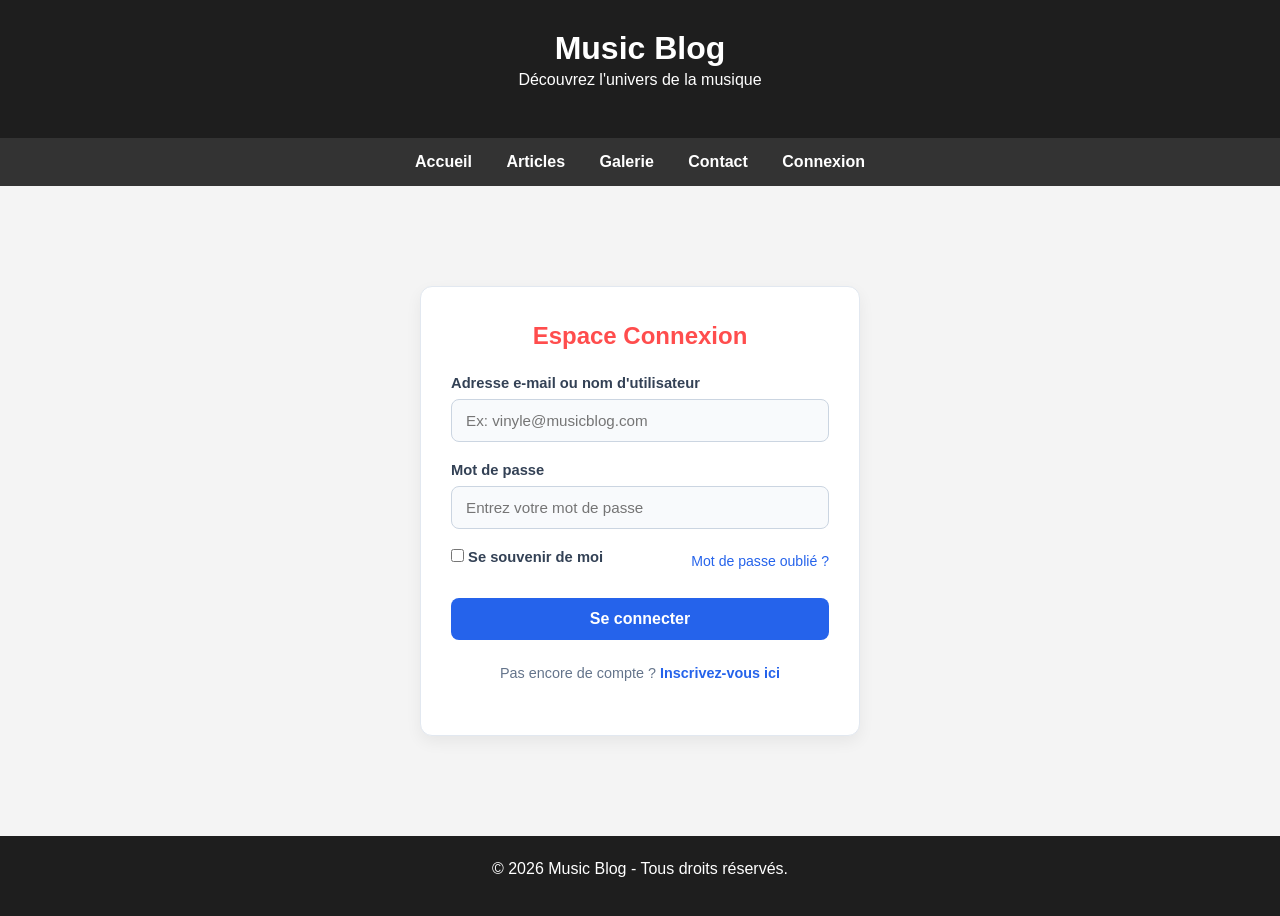
==== connexion.html @ 78b71fa8 "LQST UPDQTE" ====
<!DOCTYPE html>
<html lang="fr">
<head>
    <meta charset="UTF-8">
    <meta name="viewport" content="width=device-width, initial-scale=1.0">
    <title>Connexion - Music Blog</title>
    <link rel="stylesheet" href="style.css">
</head>
<body>

    <header>
        <h1>Music Blog</h1>
        <p>Découvrez l'univers de la musique</p>
    </header>

    <nav>
        <a href="index.html">Accueil</a>
        <a href="index2.html">Articles</a>
        <a href="index3.html">Galerie</a>
        <a href="index4.html">Contact</a>
        <a href="connexion.html">Connexion</a>
    </nav>

    <main>
        <section class="login-section">
            <h2>Espace Connexion</h2>

            <form action="#" method="POST" class="login-form">
                <div class="form-group">
                    <label for="email">Adresse e-mail ou nom d'utilisateur</label>
                    <input type="email" id="email" name="email" placeholder="Ex: vinyle@musicblog.com" required>
                </div>

                <div class="form-group">
                    <label for="password">Mot de passe</label>
                    <input type="password" id="password" name="password" placeholder="Entrez votre mot de passe" required>
                </div>

                <div class="form-options">
                    <label class="remember-me">
                        <input type="checkbox" name="remember"> Se souvenir de moi
                    </label>
                    <a href="#" class="forgot-pwd">Mot de passe oublié ?</a>
                </div>

                <button type="submit" class="btn-submit">Se connecter</button>

                <p class="signup-prompt">
                    Pas encore de compte ? <a href="#">Inscrivez-vous ici</a>
                </p>
            </form>
        </section>
    </main>

    <footer>
        <p>&copy; 2026 Music Blog - Tous droits réservés.</p>
    </footer>

</body>
</html>
---- style.css ----
/*----style générale a toute les pages---- */

* {
    margin: 0;
    padding: 0;
    box-sizing: border-box;
    font-family: Arial, sans-serif;
}

body {
    background-color: #f4f4f4;
    color: #333;
}

header {
    background-color: #1e1e1e;
    color: white;
    text-align: center;
    padding: 30px;
}

nav {
    background-color: #333;
    padding: 15px;
    text-align: center;
}

nav a {
    color: white;
    text-decoration: none;
    margin: 0 15px;
    font-weight: bold;
}

nav a:hover {
    color: #ff4d4d;
}

main {
    max-width: 1000px;
    margin: 40px auto;
    padding: 20px;
}

section {
    background-color: white;
    padding: 30px;
    border-radius: 10px;
    box-shadow: 0 0 10px rgba(0, 0, 0, 0.1);
}

h2 {
    margin-bottom: 15px;
    color: #ff4d4d;
}

p {
    line-height: 1.6;
    margin-bottom: 15px;
}

.genres {
    display: flex;
    flex-wrap: wrap;
    gap: 15px;
    margin-top: 20px;
}

.genre {
    background-color: #ff4d4d;
    color: white;
    padding: 10px 20px;
    border-radius: 20px;
}

footer {
    background-color: #1e1e1e;
    color: white;
    text-align: center;
    padding: 20px;
    margin-top: 40px;
}

/*----style caroussel (Galerie / index3) ---- */

.carrousel {
  display: flex;
  overflow-x: auto;
  scroll-snap-type: x mandatory;
  scroll-behavior: smooth;
}

.carrousel-slide {
  flex: 0 0 100%;
  scroll-snap-align: start;
}

.swiper-slide {
    position: relative;
    overflow: hidden;
}

.slide-overlay {
    position: absolute;
    top: 0;
    left: 0;
    width: 100%;
    height: 100%;
    background: rgba(0, 0, 0, 0.65); 
    color: #ffffff;
    display: flex;
    flex-direction: column;
    justify-content: center;
    align-items: center;
    text-align: center;
    padding: 20px;
    box-sizing: border-box;
    
    opacity: 0;
    transition: opacity 0.3s ease;
}

.slide-overlay h3 {
    margin: 0 0 10px 0;
    font-size: 1.4rem;
}

.slide-overlay p {
    margin: 0;
    font-size: 1rem;
}

.swiper-slide:hover .slide-overlay {
    opacity: 1;
}

/*style articles */
main section {
    max-width: 800px;
    margin: 0 auto;
    padding: 20px;
}

/* Style de chaque article */
article {
    background-color: #ffffff;
    border: 1px solid #e0e0e0;        
    border-radius: 10px;              
    padding: 25px;                     
    margin-bottom: 35px;              
    box-shadow: 0 4px 12px rgba(0, 0, 0, 0.05); 
    transition: transform 0.2s ease, box-shadow 0.2s ease;
}

/* Petit effet au survol de la souris */
article:hover {
    transform: translateY(-3px);
    box-shadow: 0 6px 18px rgba(0, 0, 0, 0.1);
}

/*page login */

.login-section {
    max-width: 440px;
    margin: 40px auto;
    padding: 35px 30px;
    background-color: #ffffff;
    border: 1px solid #e2e8f0;
    border-radius: 12px;
    box-shadow: 0 6px 16px rgba(0, 0, 0, 0.06);
}

.login-section h2 {
    text-align: center;
    width: 100%;
    margin-bottom: 25px;
    border-bottom: none;
}

.login-form .form-group {
    margin-bottom: 20px;
}

.login-form label {
    display: block;
    margin-bottom: 8px;
    font-weight: 600;
    color: #334155;
    font-size: 0.92rem;
}

.login-form input[type="email"],
.login-form input[type="password"],
.login-form input[type="text"] {
    width: 100%;
    padding: 12px 14px;
    border: 1px solid #cbd5e1;
    border-radius: 8px;
    font-size: 0.95rem;
    color: #1e293b;
    background-color: #f8fafc;
    transition: border-color 0.2s ease, box-shadow 0.2s ease;
}

.login-form input:focus {
    outline: none;
    border-color: #2563eb;
    box-shadow: 0 0 0 3px rgba(37, 99, 235, 0.15);
    background-color: #ffffff;
}

.form-options {
    display: flex;
    justify-content: space-between;
    align-items: center;
    font-size: 0.88rem;
    margin-bottom: 25px;
}

.remember-me {
    color: #475569;
    cursor: pointer;
    display: flex;
    align-items: center;
    gap: 6px;
}

.forgot-pwd {
    color: #2563eb;
    text-decoration: none;
    font-weight: 500;
}

.forgot-pwd:hover {
    text-decoration: underline;
}

.btn-submit {
    width: 100%;
    padding: 12px;
    background-color: #2563eb;
    color: #ffffff;
    border: none;
    border-radius: 8px;
    font-size: 1rem;
    font-weight: 600;
    cursor: pointer;
    transition: background-color 0.2s ease, transform 0.1s ease;
}

.btn-submit:hover {
    background-color: #1d4ed8;
}

.btn-submit:active {
    transform: scale(0.99);
}

.signup-prompt {
    text-align: center;
    margin-top: 22px;
    font-size: 0.9rem;
    color: #64748b;
}

.signup-prompt a {
    color: #2563eb;
    text-decoration: none;
    font-weight: 600;
}

.signup-prompt a:hover {
    text-decoration: underline;
}

/* responsive*/

@media (max-width: 600px) {
    header h1 {
        font-size: 2rem;
    }

    nav {
        flex-direction: column;
        align-items: center;
        gap: 8px;
    }

    nav a {
        width: 100%;
        text-align: center;
    }

    article {
        padding: 18px;
    }

    .form-options {
        flex-direction: column;
        align-items: flex-start;
        gap: 10px;
    }
}

/*contact */

.contact-section {
    max-width: 600px;
    margin: 40px auto;
    padding: 35px 30px;
    background-color: #ffffff;
    border: 1px solid #e2e8f0;
    border-radius: 12px;
    box-shadow: 0 6px 16px rgba(0, 0, 0, 0.06);
}

.contact-section h2 {
    text-align: center;
    width: 100%;
    margin-bottom: 15px;
    border-bottom: none;
}

.contact-intro {
    text-align: center;
    color: #64748b;
    font-size: 0.95rem;
    margin-bottom: 25px;
}

/* Style de la zone de texte (textarea) en harmonie avec les inputs */
.contact-form textarea {
    width: 100%;
    padding: 12px 14px;
    border: 1px solid #cbd5e1;
    border-radius: 8px;
    font-size: 0.95rem;
    color: #1e293b;
    background-color: #f8fafc;
    resize: vertical;
    font-family: inherit;
    transition: border-color 0.2s ease, box-shadow 0.2s ease;
}

.contact-form textarea:focus {
    outline: none;
    border-color: #2563eb;
    box-shadow: 0 0 0 3px rgba(37, 99, 235, 0.15);
    background-color: #ffffff;
}
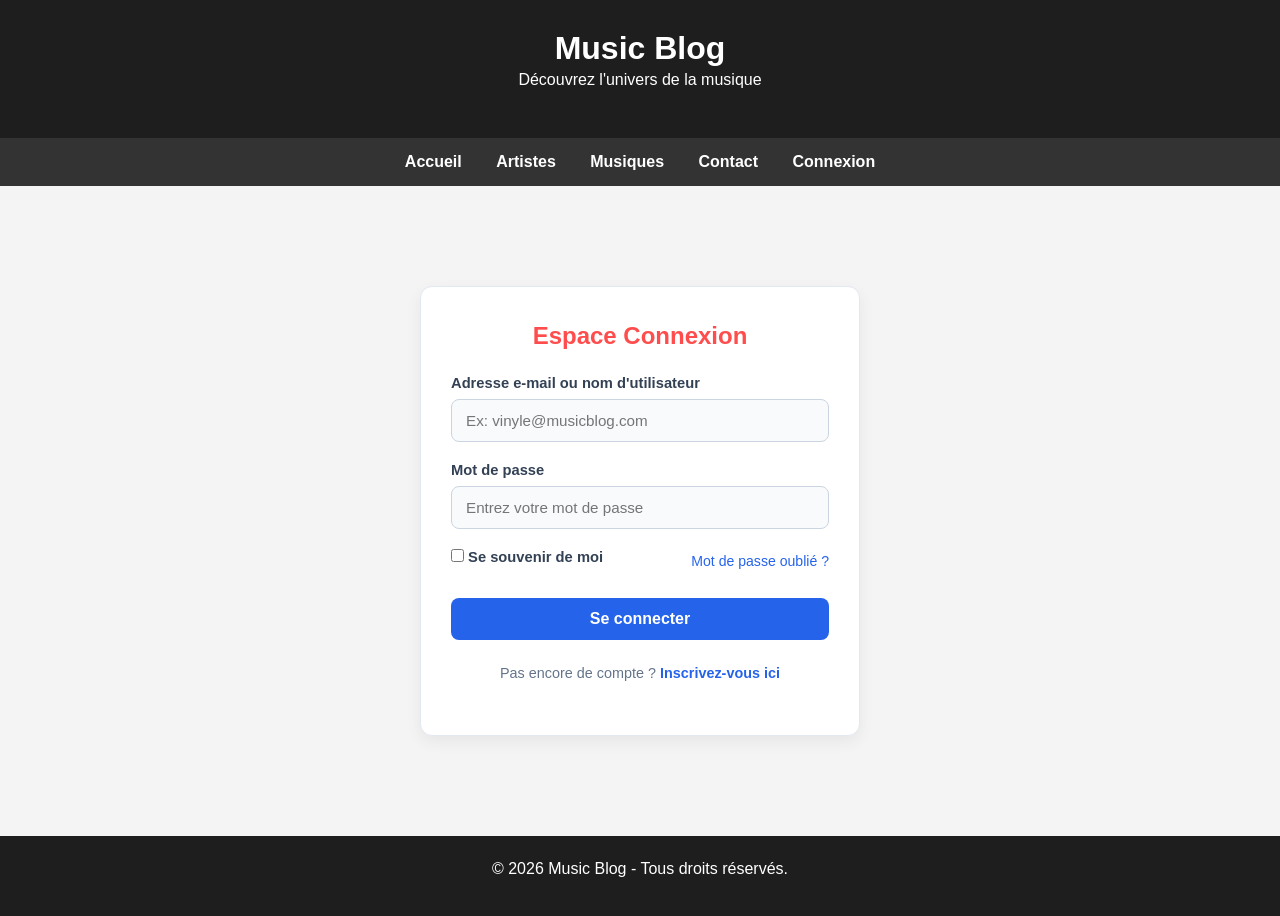
==== commit 4486b0b3: "Rename navigation links for clarity" ====
--- a/connexion.html
+++ b/connexion.html
@@ -15,8 +15,8 @@
 
     <nav>
         <a href="index.html">Accueil</a>
-        <a href="index2.html">Articles</a>
-        <a href="index3.html">Galerie</a>
+        <a href="index2.html">Artistes</a>
+        <a href="index3.html">Musiques</a>
         <a href="index4.html">Contact</a>
         <a href="connexion.html">Connexion</a>
     </nav>
@@ -57,4 +57,4 @@
     </footer>
 
 </body>
-</html>+</html>
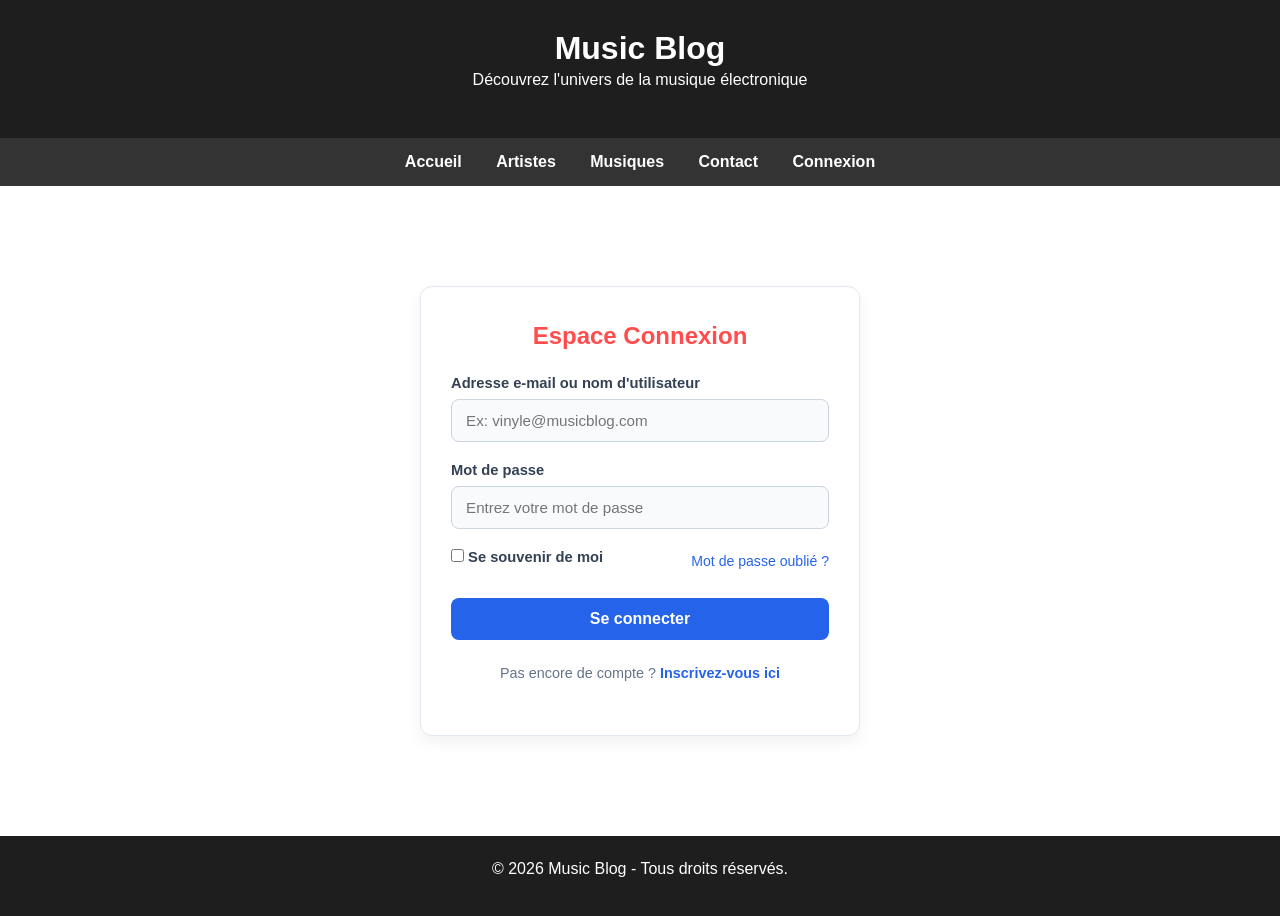
==== commit 70c69fbc: "Update music description to electronic genre" ====
--- a/connexion.html
+++ b/connexion.html
@@ -10,7 +10,7 @@
 
     <header>
         <h1>Music Blog</h1>
-        <p>Découvrez l'univers de la musique</p>
+        <p>Découvrez l'univers de la musique électronique</p>
     </header>
 
     <nav>
--- a/style.css
+++ b/style.css
@@ -6,11 +6,12 @@
     padding: 0;
     box-sizing: border-box;
     font-family: Arial, sans-serif;
+
 }
 
 body {
-    background-color: #f4f4f4;
     color: #333;
+    background-color: f4f4f4;
 }
 
 header {
@@ -348,4 +349,4 @@
     border-color: #2563eb;
     box-shadow: 0 0 0 3px rgba(37, 99, 235, 0.15);
     background-color: #ffffff;
-}+}
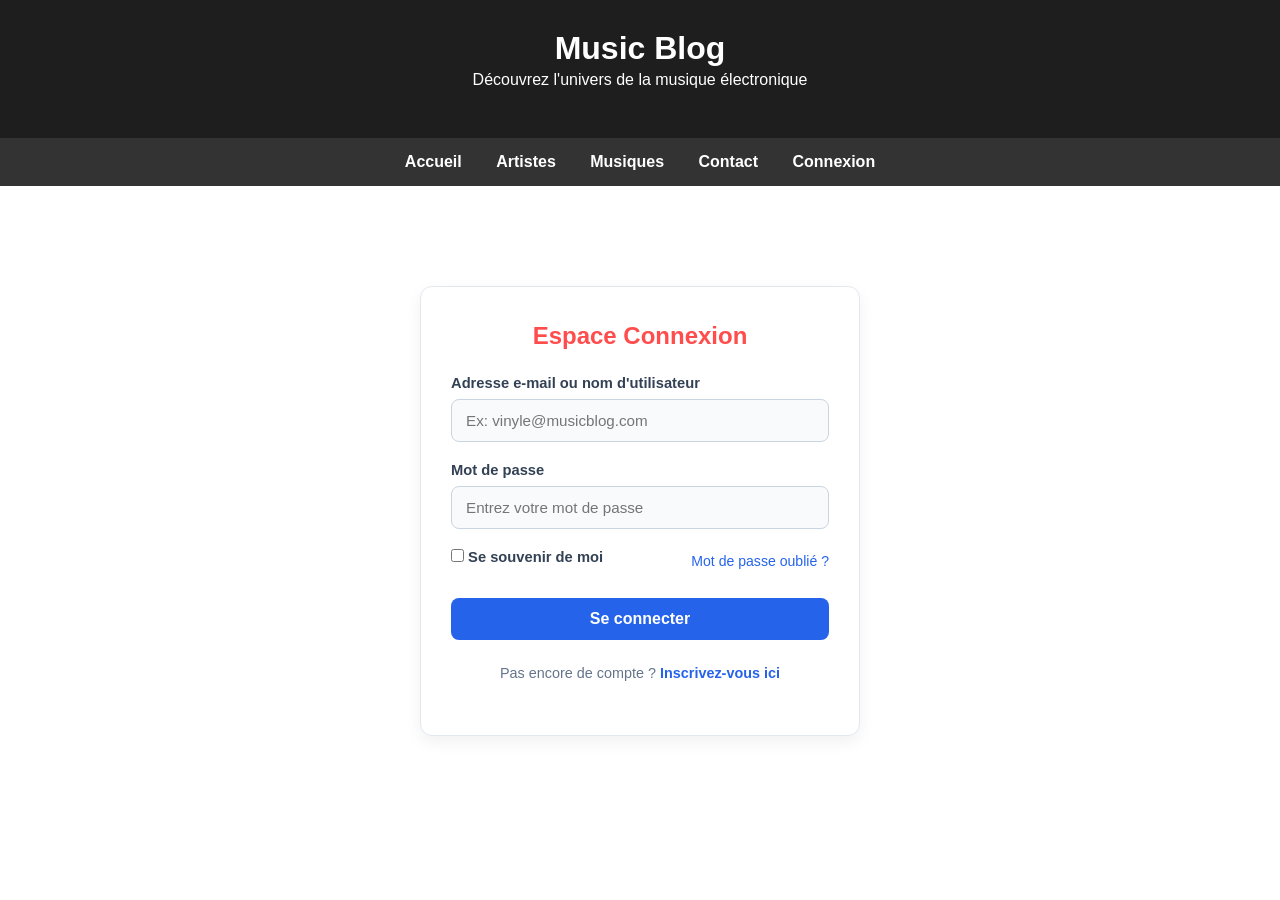
==== commit 719b0ace: "Update connexion.html" ====
--- a/connexion.html
+++ b/connexion.html
@@ -52,9 +52,5 @@
         </section>
     </main>
 
-    <footer>
-        <p>&copy; 2026 Music Blog - Tous droits réservés.</p>
-    </footer>
-
 </body>
 </html>
--- a/style.css
+++ b/style.css
@@ -1,4 +1,3 @@
-
 /*----style générale a toute les pages---- */
 
 * {
@@ -83,18 +82,19 @@
     margin-top: 40px;
 }
 
-/*----style caroussel (Galerie / index3) ---- */
+/*----style caroussel (musique / index3) ---- */
 
 .carrousel {
-  display: flex;
-  overflow-x: auto;
-  scroll-snap-type: x mandatory;
-  scroll-behavior: smooth;
-}
+    display: flex;
+    overflow-x: auto;
+    scroll-snap-type: x mandatory;
+    scroll-behavior: smooth;
+}
+
 
 .carrousel-slide {
-  flex: 0 0 100%;
-  scroll-snap-align: start;
+    flex: 0 0 100%;
+    scroll-snap-align: start;
 }
 
 .swiper-slide {
@@ -108,7 +108,7 @@
     left: 0;
     width: 100%;
     height: 100%;
-    background: rgba(0, 0, 0, 0.65); 
+    background: rgba(0, 0, 0, 0.65);
     color: #ffffff;
     display: flex;
     flex-direction: column;
@@ -117,9 +117,14 @@
     text-align: center;
     padding: 20px;
     box-sizing: border-box;
-    
+
     opacity: 0;
     transition: opacity 0.3s ease;
+}
+
+.swiper-slide img{
+ height: 400px;
+ width: 400px;
 }
 
 .slide-overlay h3 {
@@ -136,25 +141,23 @@
     opacity: 1;
 }
 
-/*style articles */
 main section {
     max-width: 800px;
     margin: 0 auto;
     padding: 20px;
 }
 
-/* Style de chaque article */
 article {
     background-color: #ffffff;
-    border: 1px solid #e0e0e0;        
-    border-radius: 10px;              
-    padding: 25px;                     
-    margin-bottom: 35px;              
-    box-shadow: 0 4px 12px rgba(0, 0, 0, 0.05); 
+    border: 1px solid #e0e0e0;
+    border-radius: 10px;
+    padding: 25px;
+    margin-bottom: 35px;
+    box-shadow: 0 4px 12px rgba(0, 0, 0, 0.05);
     transition: transform 0.2s ease, box-shadow 0.2s ease;
 }
 
-/* Petit effet au survol de la souris */
+
 article:hover {
     transform: translateY(-3px);
     box-shadow: 0 6px 18px rgba(0, 0, 0, 0.1);
@@ -275,8 +278,6 @@
     text-decoration: underline;
 }
 
-/* responsive*/
-
 @media (max-width: 600px) {
     header h1 {
         font-size: 2rem;
@@ -350,3 +351,51 @@
     box-shadow: 0 0 0 3px rgba(37, 99, 235, 0.15);
     background-color: #ffffff;
 }
+
+/* page artistes */
+
+
+
+
+.swiper1-slide {
+    display: flex;
+    align-items: center;
+    gap: 20px;
+
+    background-color: #ffffff;
+    border: 1px solid #e2e8f0;
+    border-radius: 12px;
+    box-shadow: 0 6px 16px rgba(0, 0, 0, 0.06);
+
+    padding: 20px 20px 20px 20px;
+
+}
+
+.swiper1-slide img {
+    width: 250px;
+    height: 200px;
+    object-fit: cover;
+    flex-shrink: 0;
+    border-radius: 8px;
+}
+
+.slide-text {
+    flex: 1;
+}
+
+.ARTName {
+    font-size: 50px;
+}
+
+
+
+/*test */
+
+.parallax {
+    background-image: url("https://images.pexels.com/photos/32147329/pexels-photo-32147329.jpeg");
+    min-height: 500px;
+    background-attachment: fixed;
+    background-position: center;
+    background-repeat: no-repeat;
+    background-size: cover;
+}
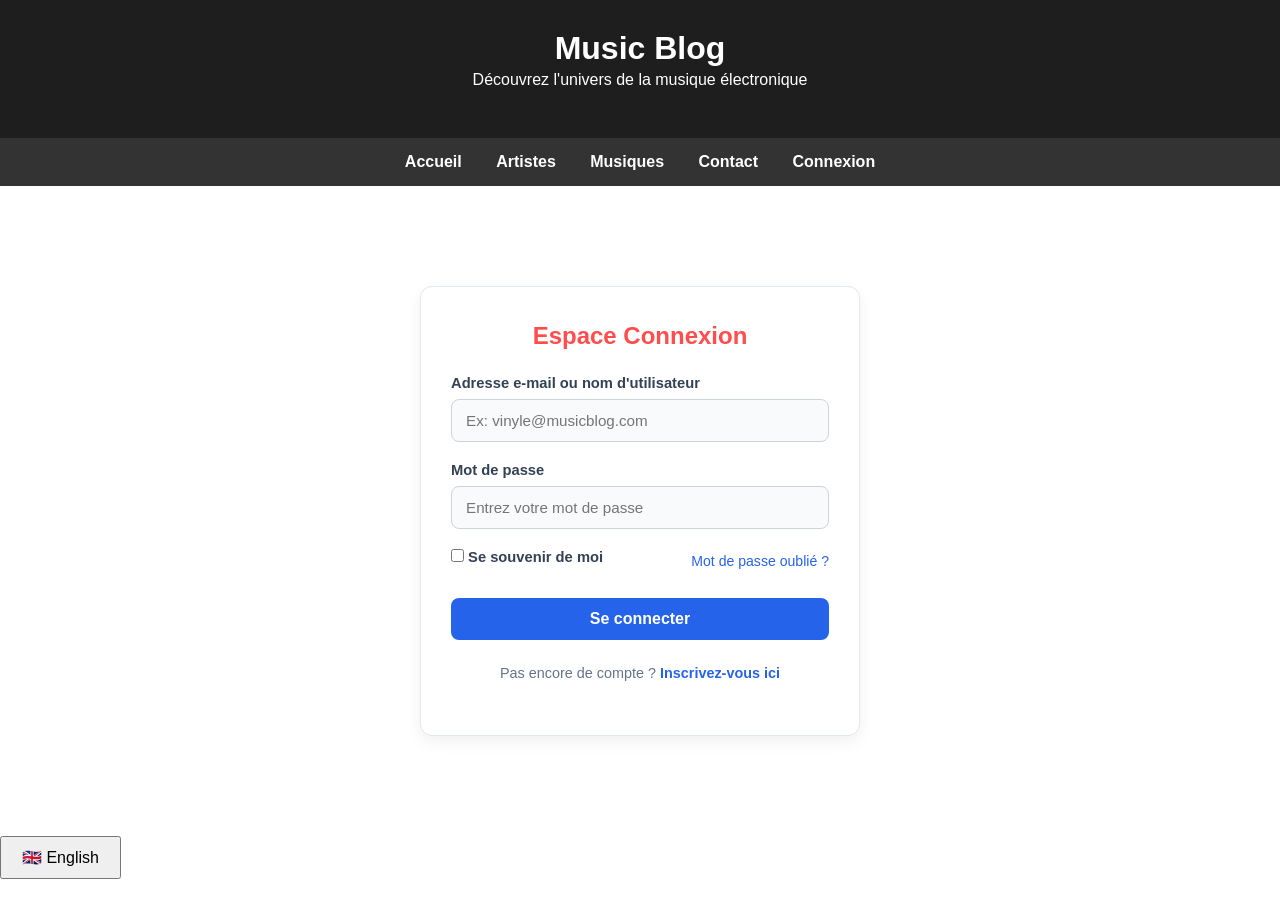
==== commit 2d5d711b: "translate updte 5/5" ====
--- a/connexion.html
+++ b/connexion.html
@@ -3,54 +3,61 @@
 <head>
     <meta charset="UTF-8">
     <meta name="viewport" content="width=device-width, initial-scale=1.0">
-    <title>Connexion - Music Blog</title>
+    <title data-fr="Connexion - Music Blog" data-en="Login - Music Blog">Connexion - Music Blog</title>
     <link rel="stylesheet" href="style.css">
+    <script src="script.js" defer></script>
+
+    <script type="text/javascript" src="//translate.google.com/translate_a/element.js?cb=googleTranslateElementInit"></script>
 </head>
-<body>
+<body class="parallax">
+
+    <div id="google_translate_element" style="display:none;"></div>
 
     <header>
-        <h1>Music Blog</h1>
-        <p>Découvrez l'univers de la musique électronique</p>
+        <h1 data-fr="Music Blog" data-en="Music Blog">Music Blog</h1>
+        <p data-fr="Découvrez l'univers de la musique électronique" data-en="Discover the world of electronic music">Découvrez l'univers de la musique électronique</p>
     </header>
 
     <nav>
-        <a href="index.html">Accueil</a>
-        <a href="index2.html">Artistes</a>
-        <a href="index3.html">Musiques</a>
-        <a href="index4.html">Contact</a>
-        <a href="connexion.html">Connexion</a>
+        <a href="index.html" data-fr="Accueil" data-en="Home">Accueil</a>
+        <a href="index2.html" data-fr="Artistes" data-en="Artists">Artistes</a>
+        <a href="index3.html" data-fr="Musiques" data-en="Music">Musiques</a>
+        <a href="index4.html" data-fr="Contact" data-en="Contact">Contact</a>
+        <a href="connexion.html" class="active" data-fr="Connexion" data-en="Login">Connexion</a>
     </nav>
 
     <main>
         <section class="login-section">
-            <h2>Espace Connexion</h2>
+            <h2 data-fr="Espace Connexion" data-en="Login Area">Espace Connexion</h2>
 
             <form action="#" method="POST" class="login-form">
                 <div class="form-group">
-                    <label for="email">Adresse e-mail ou nom d'utilisateur</label>
-                    <input type="email" id="email" name="email" placeholder="Ex: vinyle@musicblog.com" required>
+                    <label for="email" data-fr="Adresse e-mail ou nom d'utilisateur" data-en="Email address or username">Adresse e-mail ou nom d'utilisateur</label>
+                    <input type="email" id="email" name="email" placeholder="Ex: vinyle@musicblog.com" data-fr="Ex: vinyle@musicblog.com" data-en="Ex: vinyl@musicblog.com" required>
                 </div>
 
                 <div class="form-group">
-                    <label for="password">Mot de passe</label>
-                    <input type="password" id="password" name="password" placeholder="Entrez votre mot de passe" required>
+                    <label for="password" data-fr="Mot de passe" data-en="Password">Mot de passe</label>
+                    <input type="password" id="password" name="password" placeholder="Entrez votre mot de passe" data-fr="Entrez votre mot de passe" data-en="Enter your password" required>
                 </div>
 
                 <div class="form-options">
                     <label class="remember-me">
-                        <input type="checkbox" name="remember"> Se souvenir de moi
+                        <input type="checkbox" name="remember"> <span data-fr="Se souvenir de moi" data-en="Remember me">Se souvenir de moi</span>
                     </label>
-                    <a href="#" class="forgot-pwd">Mot de passe oublié ?</a>
+                    <a href="#" class="forgot-pwd" data-fr="Mot de passe oublié ?" data-en="Forgot password?">Mot de passe oublié ?</a>
                 </div>
 
-                <button type="submit" class="btn-submit">Se connecter</button>
+                <button type="submit" class="btn-submit" data-fr="Se connecter" data-en="Log in">Se connecter</button>
 
                 <p class="signup-prompt">
-                    Pas encore de compte ? <a href="#">Inscrivez-vous ici</a>
+                    <span data-fr="Pas encore de compte ?" data-en="Don't have an account yet?">Pas encore de compte ?</span> <a href="#" data-fr="Inscrivez-vous ici" data-en="Sign up here">Inscrivez-vous ici</a>
                 </p>
             </form>
         </section>
     </main>
 
+    <button id="translateBtn">🇬🇧 English</button>
+
 </body>
-</html>
+</html>
--- a/style.css
+++ b/style.css
@@ -398,4 +398,12 @@
     background-position: center;
     background-repeat: no-repeat;
     background-size: cover;
+}
+
+/*traduction*/
+
+#translateBtn {
+    padding: 10px 20px;
+    font-size: 16px;
+    cursor: pointer;
 }
